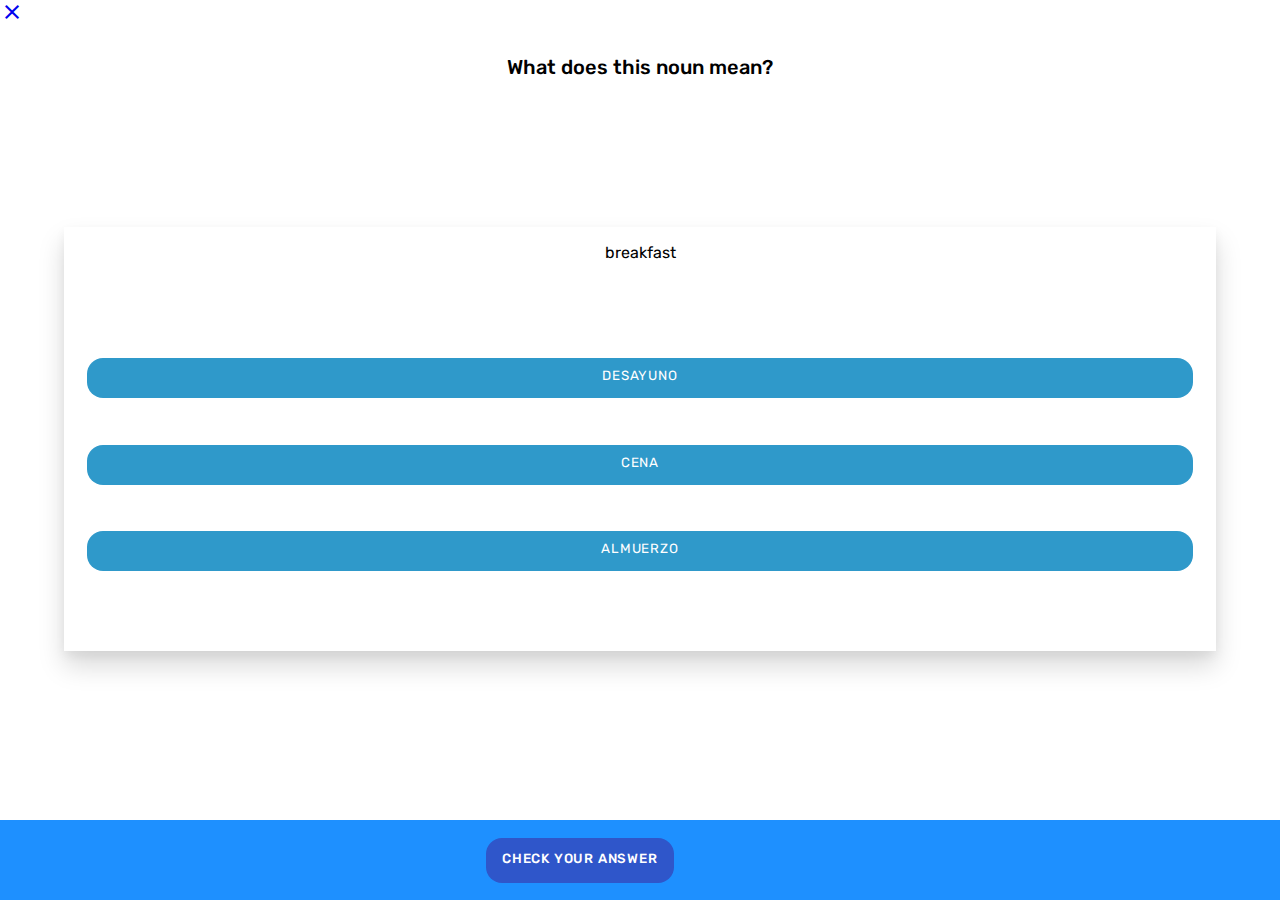
==== basic_vocabulary/index.html @ c04dbb96 "Add files via upload" ====
<!DOCTYPE html>
<html lang="en">
  <head>
    <meta charset="UTF-8" />
    <meta name="viewport" content="width=device-width, initial-scale=1.0" />
    <link
      rel="stylesheet"
      href="https://fonts.googleapis.com/css2?family=Material+Symbols+Outlined:opsz,wght,FILL,GRAD@24,400,0,0"
    />
    <link rel="stylesheet" href="./test.css" />
    <title>Document</title>
    <script src="./test.js"></script>
    <!-- VERSION 0.4 LangApp-->
  </head>
  <body>
    <!--header con boton de cierre-->
    <div class="close-button">
      <a href="/index.html"
        ><span class="material-symbols-outlined"> close </span></a
      >
    </div>

    <!--contenido principal-->
    <div class="main-content">
      <div class="original-sentence">
        <p id="sentenceMeaning">What does this noun mean?</p>
      </div>
      <div class="exercise">
        <p id="sentence"></p>
        <div class="button-choice">
          <button type="button" class="button-class" id="button1"></button>
          <button type="button" class="button-class" id="button2"></button>
          <button type="button" class="button-class" id="button3"></button>
        </div>
      </div>
    </div>

    <!--footer-->
    <div class="footer">
      <div class="button-footer">
        <button id="submit" type="button"></button>
      </div>
      <div class="button-footer">
        <button id="next" type="button" disabled>
          <!--<span class="material-symbols-outlined"> Correct! double_arrow </span> -->
          Correct! >>
        </button>
      </div>
    </div>
  </body>
</html>
---- basic_vocabulary/test.css ----
@import url("https://fonts.googleapis.com/css2?family=Rubik:wght@300;400;500;600&display=swap");

body {
  margin: 0;
  padding: 0;
  overflow: hidden;
}
.main-content {
  /*border-style: solid;*/
  display: flex;
  flex-direction: column;
  height: 70vh;
  justify-content: center;
  align-items: center;
}
.original-sentence {
  margin-bottom: 10%;
  text-align: center;
  width: 90%;
  font-family: "Rubik", sans-serif;
  font-weight: 500;
  font-size: 20px;
}
.exercise {
  box-shadow: rgba(0, 0, 0, 0.15) 0px 15px 25px,
    rgba(0, 0, 0, 0.05) 0px 5px 10px;
  width: 90%;
  display: flex;
  flex-direction: column;
  align-items: center;
  font-family: "Rubik", sans-serif;
  font-weight: 400;
}
.button-choice {
  display: flex;
  justify-content: center;
  margin: 5%;
  width: 100%;
  flex-wrap: wrap;
}

.button-choice button {
  margin: 2%;
  appearance: button;
  background-color: #2f99ca;
  border: solid transparent;
  border-radius: 16px;
  border-width: 0 0 4px;
  box-sizing: border-box;
  color: #ffffff;
  cursor: pointer;
  display: inline-block;
  font-family: "Rubik", sans-serif;
  font-weight: 400;
  letter-spacing: 0.8px;
  line-height: 10px;
  outline: none;
  overflow: visible;
  padding: 13px 16px;
  text-align: center;
  text-transform: uppercase;
  touch-action: manipulation;
  transition: filter 0.2s;
  vertical-align: middle;
  white-space: nowrap;
  width: 100%;
}

.button-choice button:focus {
  background-color: #2518d6;
}

.footer {
  background-color: dodgerblue;
  position: fixed;
  display: flex;
  justify-content: center;
  align-items: center;
  bottom: 0;
  width: 100vw;
  height: 80px;
}
.button-footer {
  margin: 5%;
}

.button-footer button {
  margin: 2%;
  appearance: button;
  background-color: #2f56ca;
  border: solid transparent;
  border-radius: 16px;
  border-width: 0 0 4px;
  box-sizing: border-box;
  color: #ffffff;
  cursor: pointer;
  display: inline-block;
  font-family: "Rubik", sans-serif;
  font-weight: 500;
  letter-spacing: 0.8px;
  line-height: 15px;
  outline: none;
  overflow: visible;
  padding: 13px 16px;
  text-align: center;
  text-transform: uppercase;
  touch-action: manipulation;
  vertical-align: middle;
  white-space: nowrap;
  width: 100%;
}

.button-footer button:disabled {
  display: none;
}
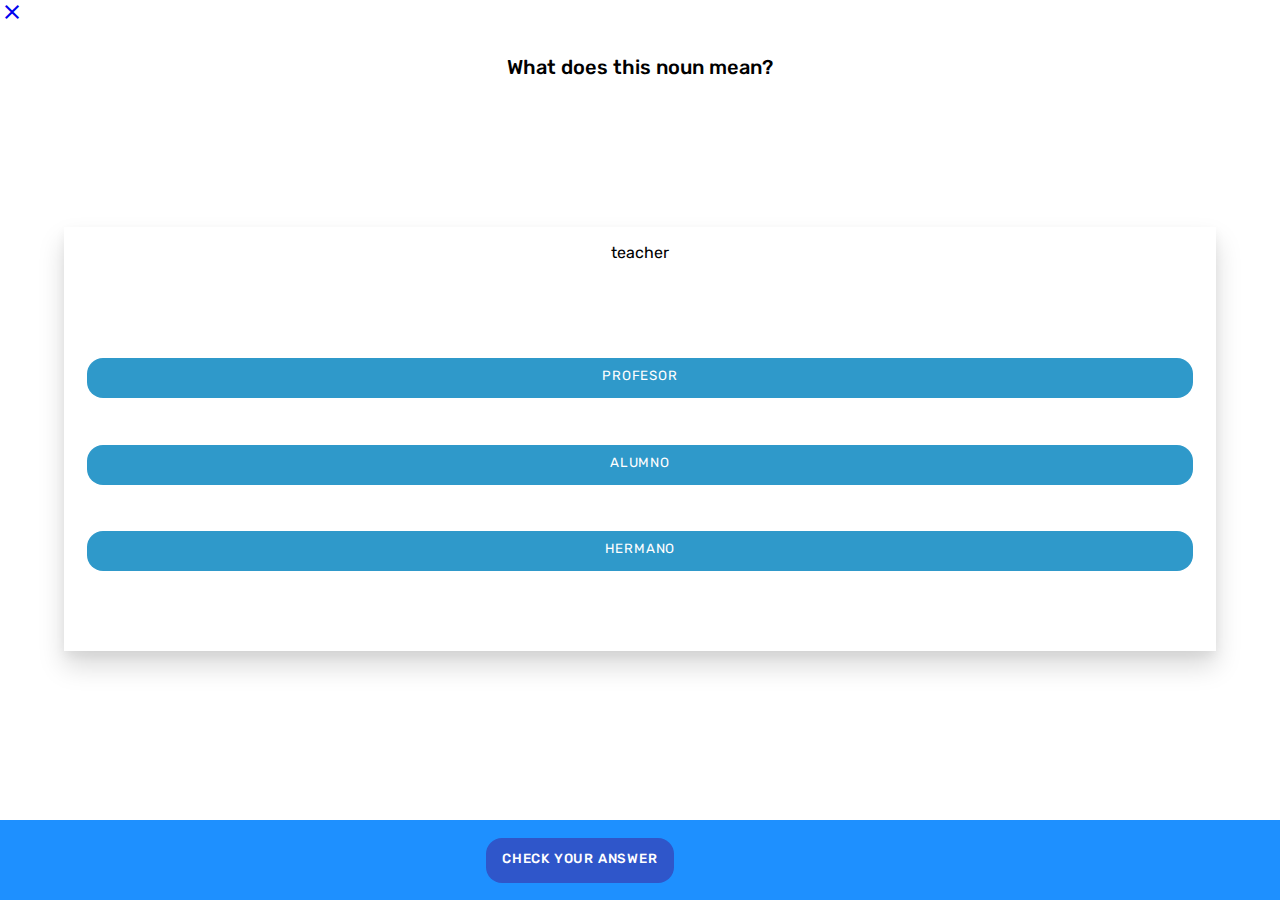
==== commit a2c9f165: "Update index.html" ====
--- a/basic_vocabulary/index.html
+++ b/basic_vocabulary/index.html
@@ -15,7 +15,7 @@
   <body>
     <!--header con boton de cierre-->
     <div class="close-button">
-      <a href="/index.html"
+      <a href="../index.html"
         ><span class="material-symbols-outlined"> close </span></a
       >
     </div>
